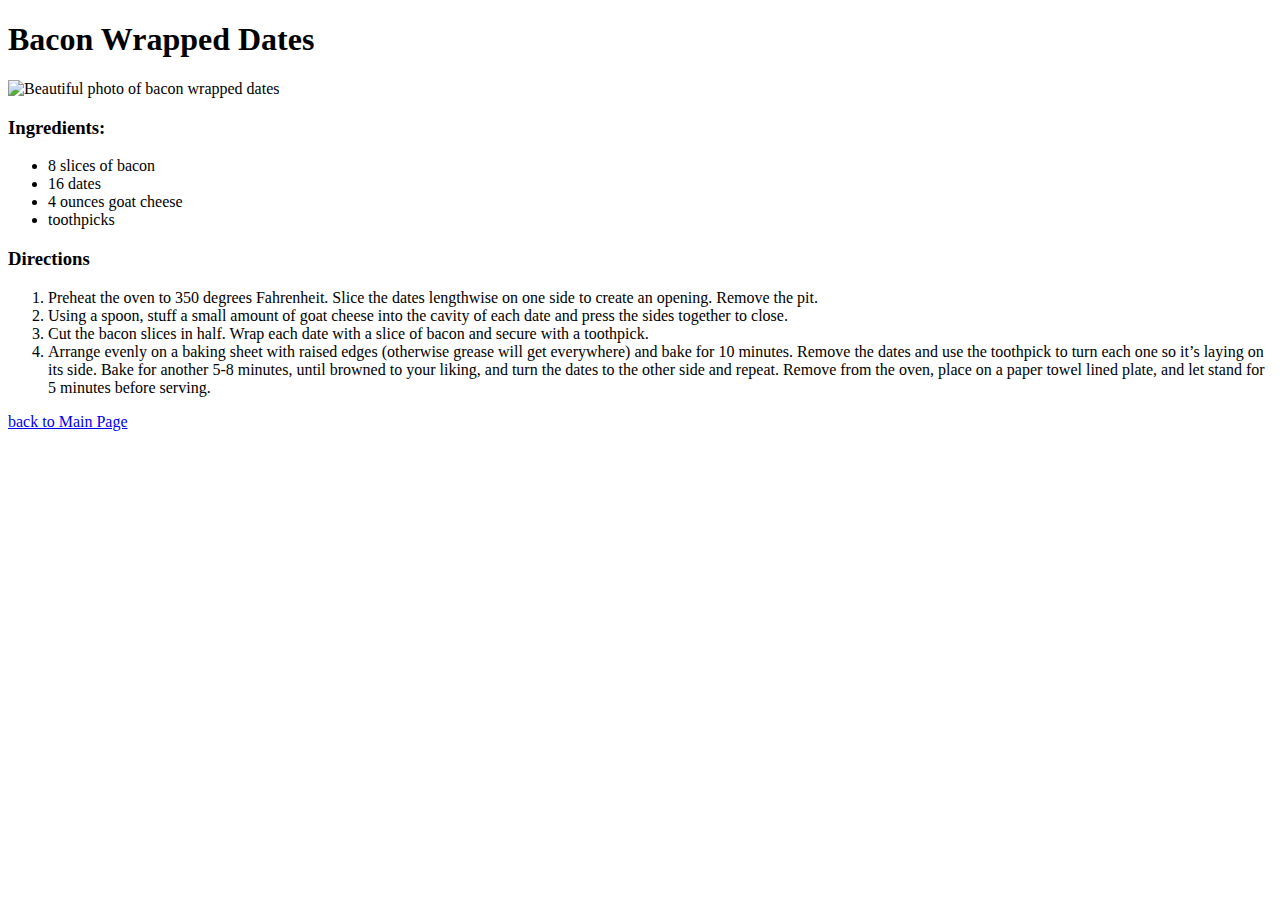
==== pages/appetizer.html @ 1cf3a7e2 "add photo and recipe for appetizer" ====
<!DOCTYPE html>
<html lang="en">
    <head> 
        <meta charset="UTF-8">
        <meta http-equiv="X-UA-Compatible" content="IE=edge">
        <meta name="viewport" content="width=device-width, initial-scale=1.0">
        <title> appertizer </title>
    </head>
    <body>
        <h1> Bacon Wrapped Dates </h1> 
      <img src="../img/bacon_wrapped_dates_main.jpeg" width="400" length="500" alt="Beautiful photo of bacon wrapped dates">
        <p> <h3> Ingredients: </h3></p>
        <ul> 
            <li> 8 slices of bacon</li>
            <li> 16 dates</li>
            <li> 4 ounces goat cheese</li>
            <li> toothpicks</li>
        </ul>
        <p> <h3> Directions</p></h3>
        <ol> 
            <li> Preheat the oven to 350 degrees Fahrenheit. 
                Slice the dates lengthwise on one side to create an opening. Remove the pit.</li>
            <li> Using a spoon, stuff a small amount of 
                goat cheese into the cavity of each date and press the sides together to close.</li>
            <li> Cut the bacon slices in half. Wrap each date with a slice of bacon 
                and secure with a toothpick.</li>
            <li> Arrange evenly on a baking sheet with raised edges 
                (otherwise grease will get everywhere) and bake for 10 minutes. 
                Remove the dates and use the toothpick to turn each one so it’s laying on its side. 
                Bake for another 5-8 minutes, until browned to your liking, 
                and turn the dates to the other side and repeat. 
                Remove from the oven, place on a paper towel lined plate, and let stand for 5 minutes 
                before serving.</li>
        </ol>

        <p><a href="../index.html"> back to Main Page</a></p>
    </body>
</html>
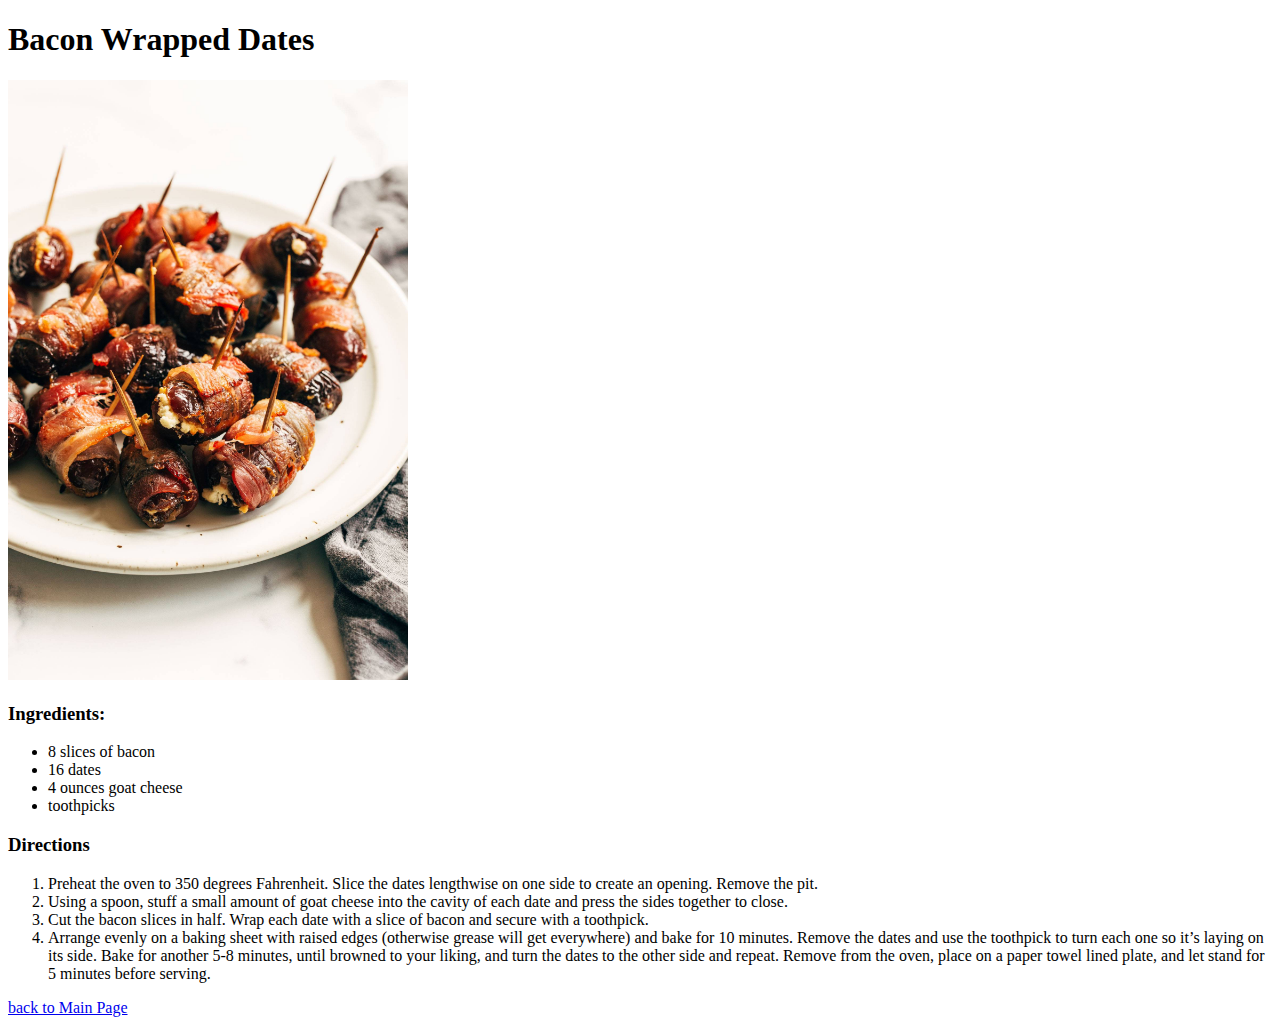
==== commit ae51eb18: "fix -alt attribute in images" ====
--- a/pages/appetizer.html
+++ b/pages/appetizer.html
@@ -8,7 +8,7 @@
     </head>
     <body>
         <h1> Bacon Wrapped Dates </h1> 
-      <img src="../img/bacon_wrapped_dates_main.jpeg" width="400" length="500" alt="Beautiful photo of bacon wrapped dates">
+      <img src="../img/bacon_wrapped_dates_appetizer.jpg" width="400" length="500" alt="Beautiful photo of bacon wrapped dates">
         <p> <h3> Ingredients: </h3></p>
         <ul> 
             <li> 8 slices of bacon</li>
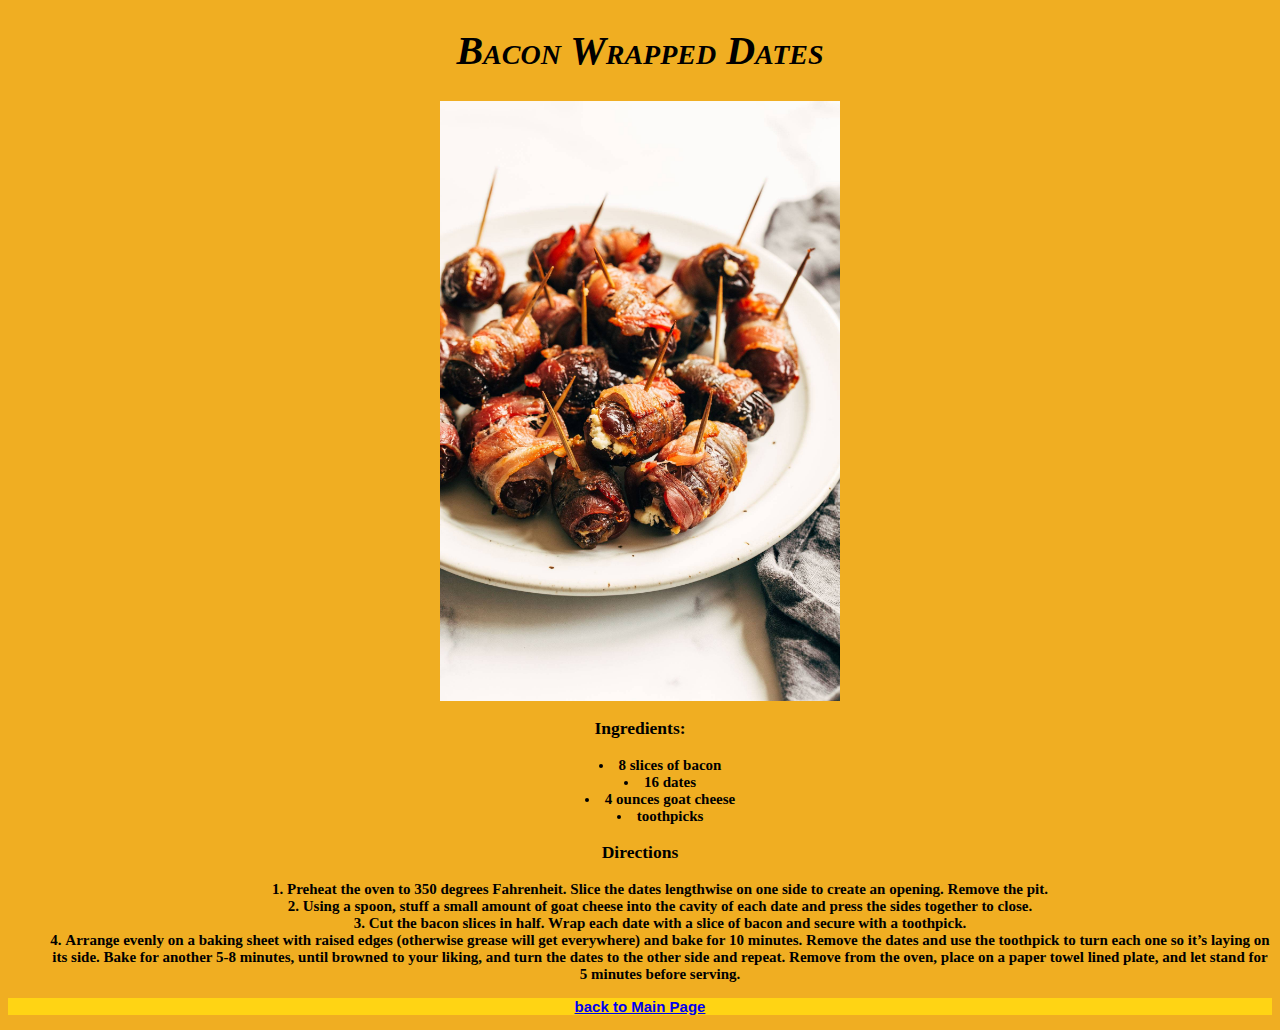
==== commit 2e684e00: "add initial css" ====
--- a/pages/appetizer.html
+++ b/pages/appetizer.html
@@ -5,19 +5,24 @@
         <meta http-equiv="X-UA-Compatible" content="IE=edge">
         <meta name="viewport" content="width=device-width, initial-scale=1.0">
         <title> appertizer </title>
+        <link rel="stylesheet" href="../styles.css">
     </head>
     <body>
         <h1> Bacon Wrapped Dates </h1> 
-      <img src="../img/bacon_wrapped_dates_appetizer.jpg" width="400" length="500" alt="Beautiful photo of bacon wrapped dates">
+        <img src="../img/bacon_wrapped_dates_appetizer.jpg" 
+            width="400" 
+            length="500" 
+            alt="Beautiful photo of bacon wrapped dates"
+            class="center">
         <p> <h3> Ingredients: </h3></p>
-        <ul> 
+        <ul class="center"> 
             <li> 8 slices of bacon</li>
             <li> 16 dates</li>
             <li> 4 ounces goat cheese</li>
             <li> toothpicks</li>
         </ul>
         <p> <h3> Directions</p></h3>
-        <ol> 
+        <ol class="center"> 
             <li> Preheat the oven to 350 degrees Fahrenheit. 
                 Slice the dates lengthwise on one side to create an opening. Remove the pit.</li>
             <li> Using a spoon, stuff a small amount of 
--- a/styles.css
+++ b/styles.css
@@ -0,0 +1,37 @@
+body {
+    background-color: rgba(238, 166, 12, 0.911);
+    font-family: fantasy, 'Times New Roman', Times, serif;
+    font-size: 15px;
+    text-align: center;
+}
+
+/* rounded background of yellow mustard color*/
+.roundB {
+    border-radius: 25px;
+    background-color: rgb(255, 212, 20);
+}
+
+h1 {
+    font-family: Georgia, 'Times New Roman', Times, serif;
+    font-size: 40px;
+    font-style: oblique;
+    font-variant: small-caps;
+    text-align: center;
+}
+
+li {
+    font-weight: bold;
+}
+
+p {
+    font-family: Verdana, Geneva, Tahoma, sans-serif;
+    background-color: rgb(255, 212, 20);
+    font-weight: bold;
+}
+
+.center {
+    display: block;
+    margin-left: auto;
+    margin-right: auto;
+    list-style-position: inside;
+}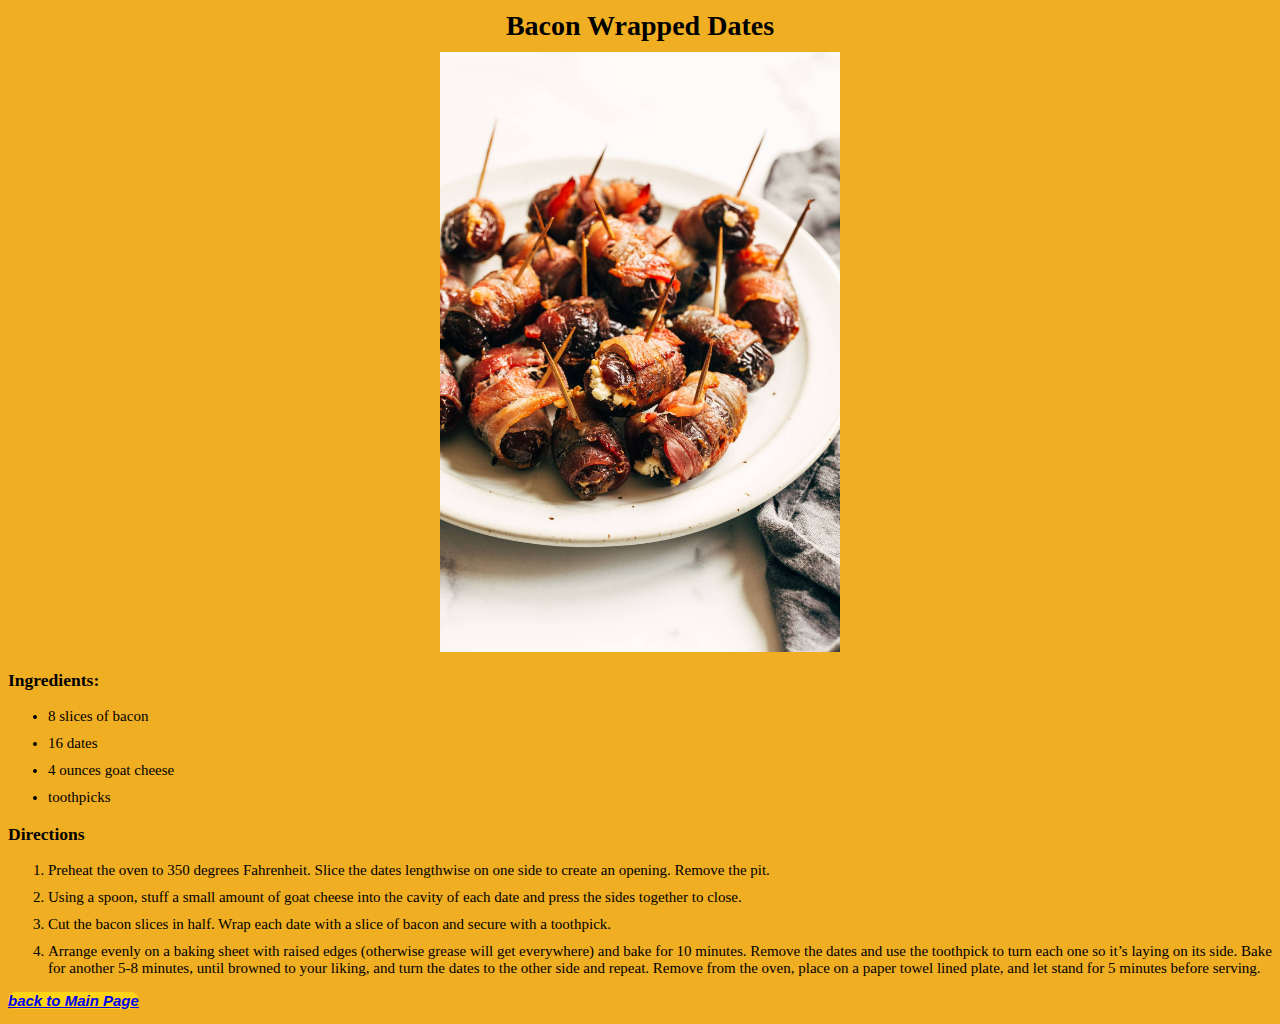
==== commit ce525cf8: "refine code and fix alignment" ====
--- a/pages/appetizer.html
+++ b/pages/appetizer.html
@@ -13,7 +13,7 @@
             width="400" 
             length="500" 
             alt="Beautiful photo of bacon wrapped dates"
-            class="center">
+            class="centerImg">
         <p> <h3> Ingredients: </h3></p>
         <ul class="center"> 
             <li> 8 slices of bacon</li>
--- a/styles.css
+++ b/styles.css
@@ -1,37 +1,46 @@
+/* Basic background color + Main font of the content, size and text-shadow.  */
 body {
     background-color: rgba(238, 166, 12, 0.911);
     font-family: fantasy, 'Times New Roman', Times, serif;
     font-size: 15px;
-    text-align: center;
 }
 
 /* rounded background of yellow mustard color*/
 .roundB {
     border-radius: 25px;
     background-color: rgb(255, 212, 20);
+    width: max-content;
 }
 
 h1 {
-    font-family: Georgia, 'Times New Roman', Times, serif;
-    font-size: 40px;
-    font-style: oblique;
-    font-variant: small-caps;
+    font-size: 28px;
+    margin: 10px auto;
     text-align: center;
-}
-
-li {
-    font-weight: bold;
 }
 
 p {
     font-family: Verdana, Geneva, Tahoma, sans-serif;
+    font-size: 15px;
+    font-style: italic;
     background-color: rgb(255, 212, 20);
     font-weight: bold;
+    width: max-content;
+    border-radius: 25px;
 }
 
-.center {
+.centerImg {
     display: block;
     margin-left: auto;
     margin-right: auto;
+}
+
+.leftA {
+    margin: 10px auto;
+    text-align: left;
     list-style-position: inside;
-}+}
+
+li {
+    margin: 10px auto;
+    text-align: left;
+}
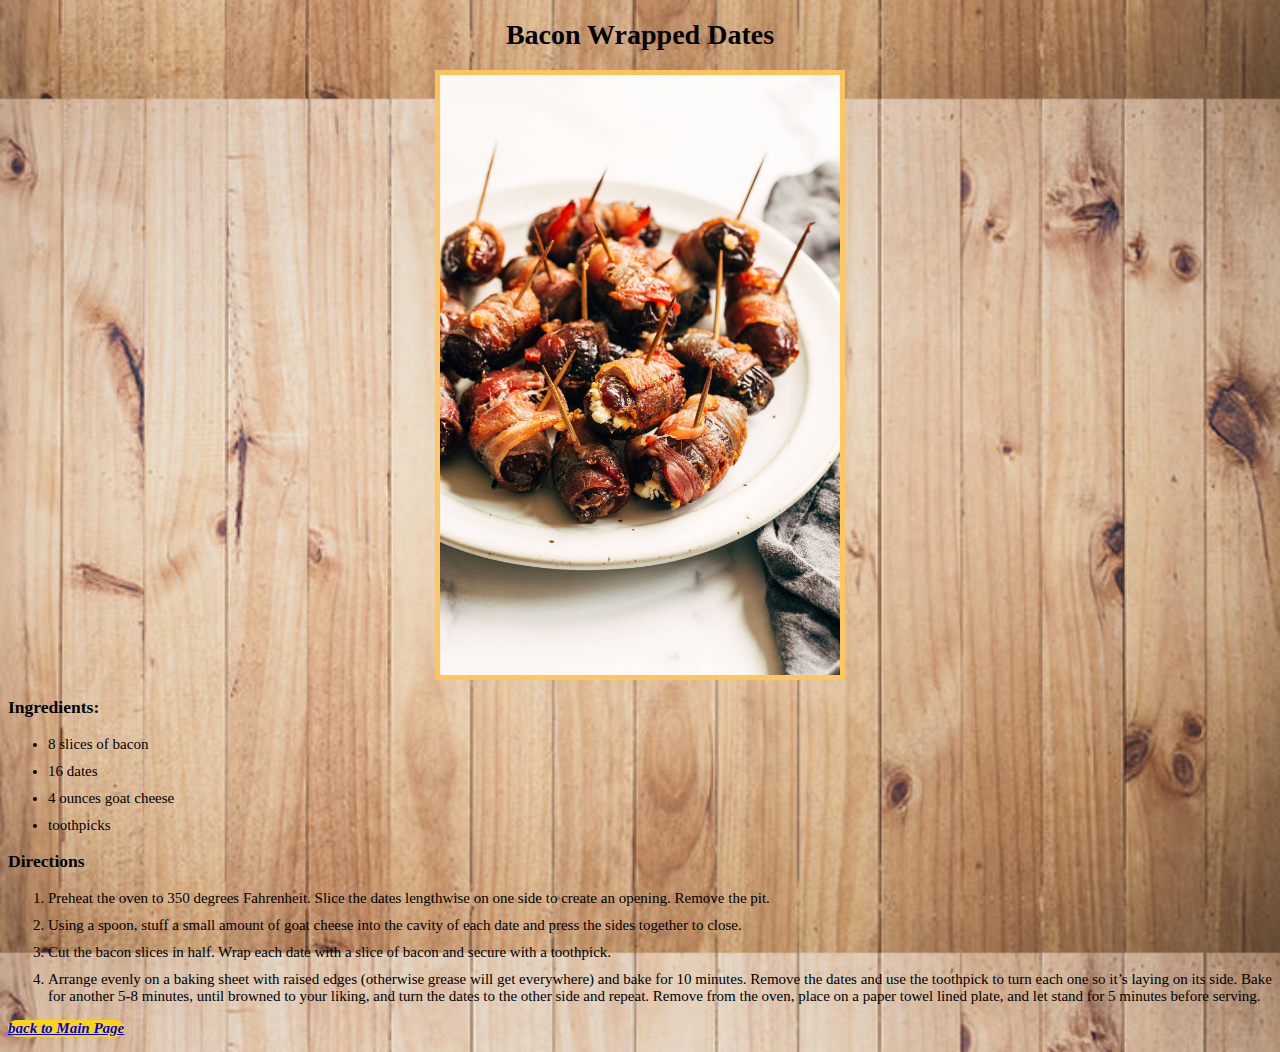
==== commit 26e37841: "add background and refine code" ====
--- a/pages/appetizer.html
+++ b/pages/appetizer.html
@@ -13,30 +13,30 @@
             width="400" 
             length="500" 
             alt="Beautiful photo of bacon wrapped dates"
-            class="centerImg">
-        <p> <h3> Ingredients: </h3></p>
-        <ul class="center"> 
-            <li> 8 slices of bacon</li>
-            <li> 16 dates</li>
-            <li> 4 ounces goat cheese</li>
-            <li> toothpicks</li>
-        </ul>
+            class="centerImg borderd">
+        <p class="Ingredients"> <h3> Ingredients: </h3></p>
+            <ul> 
+                <li> 8 slices of bacon</li>
+                <li> 16 dates</li>
+                <li> 4 ounces goat cheese</li>
+                <li> toothpicks</li>
+            </ul>
         <p> <h3> Directions</p></h3>
-        <ol class="center"> 
-            <li> Preheat the oven to 350 degrees Fahrenheit. 
+            <ol> 
+                <li> Preheat the oven to 350 degrees Fahrenheit. 
                 Slice the dates lengthwise on one side to create an opening. Remove the pit.</li>
-            <li> Using a spoon, stuff a small amount of 
+                <li> Using a spoon, stuff a small amount of 
                 goat cheese into the cavity of each date and press the sides together to close.</li>
-            <li> Cut the bacon slices in half. Wrap each date with a slice of bacon 
+                <li> Cut the bacon slices in half. Wrap each date with a slice of bacon 
                 and secure with a toothpick.</li>
-            <li> Arrange evenly on a baking sheet with raised edges 
+                <li> Arrange evenly on a baking sheet with raised edges 
                 (otherwise grease will get everywhere) and bake for 10 minutes. 
                 Remove the dates and use the toothpick to turn each one so it’s laying on its side. 
                 Bake for another 5-8 minutes, until browned to your liking, 
                 and turn the dates to the other side and repeat. 
                 Remove from the oven, place on a paper towel lined plate, and let stand for 5 minutes 
                 before serving.</li>
-        </ol>
+            </ol>
 
         <p><a href="../index.html"> back to Main Page</a></p>
     </body>
--- a/styles.css
+++ b/styles.css
@@ -1,6 +1,9 @@
 /* Basic background color + Main font of the content, size and text-shadow.  */
 body {
-    background-color: rgba(238, 166, 12, 0.911);
+   /* background-color: rgba(238, 166, 12, 0.911); */
+    background-image: url(./img/wood-top6.jpeg);
+    background-size: 100%;
+    background-position: center;
     font-family: fantasy, 'Times New Roman', Times, serif;
     font-size: 15px;
 }
@@ -9,25 +12,36 @@
 .roundB {
     border-radius: 25px;
     background-color: rgb(255, 212, 20);
+    background-clip: border-box;
+    text-align: center;
     width: max-content;
 }
 
 h1 {
     font-size: 28px;
-    margin: 10px auto;
     text-align: center;
+}
+/*  style for Title of the Index page  */
+.title_index {
+    margin: 35px auto;
+}
+
+#recipes_journal {
+    margin-top:35px;
 }
 
 p {
-    font-family: Verdana, Geneva, Tahoma, sans-serif;
+    font-family: fantasy, 'Times New Roman', Times, serif;
     font-size: 15px;
+    font-weight: bold;
     font-style: italic;
     background-color: rgb(255, 212, 20);
-    font-weight: bold;
+    border-radius: 25px;
     width: max-content;
-    border-radius: 25px;
+     
 }
 
+/*  class for centering an image  */
 .centerImg {
     display: block;
     margin-left: auto;
@@ -42,5 +56,18 @@
 
 li {
     margin: 10px auto;
-    text-align: left;
+    text-align: left;  
 }
+
+#list1 {
+    color: transparent;
+}
+
+.borderd {
+    border: 5px solid rgba(255, 198, 92, 0.925);
+}
+
+.Ingredients{
+    background-color: tomato;
+    font-family: 'Times New Roman', Times, serif;
+}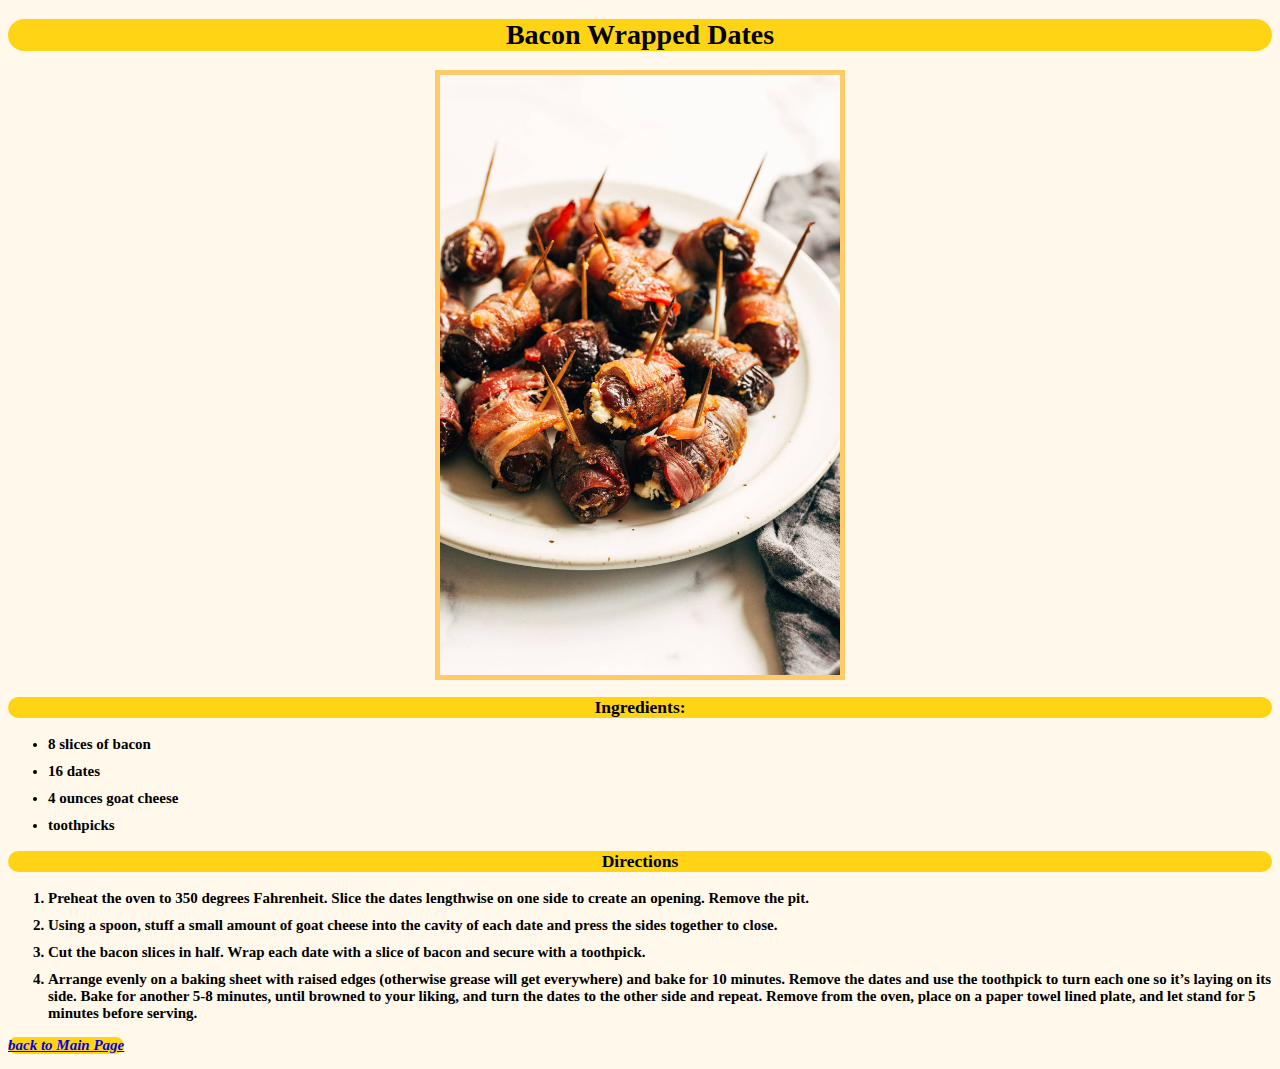
==== commit 8ae44f83: "refine code and redesign pages" ====
--- a/pages/appetizer.html
+++ b/pages/appetizer.html
@@ -8,20 +8,20 @@
         <link rel="stylesheet" href="../styles.css">
     </head>
     <body>
-        <h1> Bacon Wrapped Dates </h1> 
+        <h1 class="roundR"> Bacon Wrapped Dates </h1> 
         <img src="../img/bacon_wrapped_dates_appetizer.jpg" 
             width="400" 
             length="500" 
             alt="Beautiful photo of bacon wrapped dates"
             class="centerImg borderd">
-        <p class="Ingredients"> <h3> Ingredients: </h3></p>
+        <p> <h3 class="roundR"> Ingredients: </h3></p>
             <ul> 
                 <li> 8 slices of bacon</li>
                 <li> 16 dates</li>
                 <li> 4 ounces goat cheese</li>
                 <li> toothpicks</li>
             </ul>
-        <p> <h3> Directions</p></h3>
+        <p> <h3 class="roundR"> Directions</p></h3>
             <ol> 
                 <li> Preheat the oven to 350 degrees Fahrenheit. 
                 Slice the dates lengthwise on one side to create an opening. Remove the pit.</li>
--- a/styles.css
+++ b/styles.css
@@ -1,15 +1,17 @@
 /* Basic background color + Main font of the content, size and text-shadow.  */
 body {
    /* background-color: rgba(238, 166, 12, 0.911); */
-    background-image: url(./img/wood-top6.jpeg);
+    /*background-image: url(./img/wood-top3.jpeg);*/
+    background-color: rgb(255, 248, 235);
     background-size: 100%;
     background-position: center;
     font-family: fantasy, 'Times New Roman', Times, serif;
     font-size: 15px;
+    font-weight: bold;
 }
 
-/* rounded background of yellow mustard color*/
-.roundB {
+/* rounded background of yellow mustard color for title page*/
+.roundT {
     border-radius: 25px;
     background-color: rgb(255, 212, 20);
     background-clip: border-box;
@@ -17,15 +19,25 @@
     width: max-content;
 }
 
+/* rounded background of yellow mustard color for recipes' pages*/
+.roundR {
+    border-radius: 25px;
+    background-color: rgb(255, 212, 20);
+    background-clip: border-box;
+    text-align: center;
+}
+
+/* general formatting for H1 titles */
 h1 {
     font-size: 28px;
     text-align: center;
 }
-/*  style for Title of the Index page  */
+/*  formatting for Title of the Index page  */
 .title_index {
     margin: 35px auto;
 }
 
+/* image formatting for the Index page */
 #recipes_journal {
     margin-top:35px;
 }
@@ -65,9 +77,4 @@
 
 .borderd {
     border: 5px solid rgba(255, 198, 92, 0.925);
-}
-
-.Ingredients{
-    background-color: tomato;
-    font-family: 'Times New Roman', Times, serif;
 }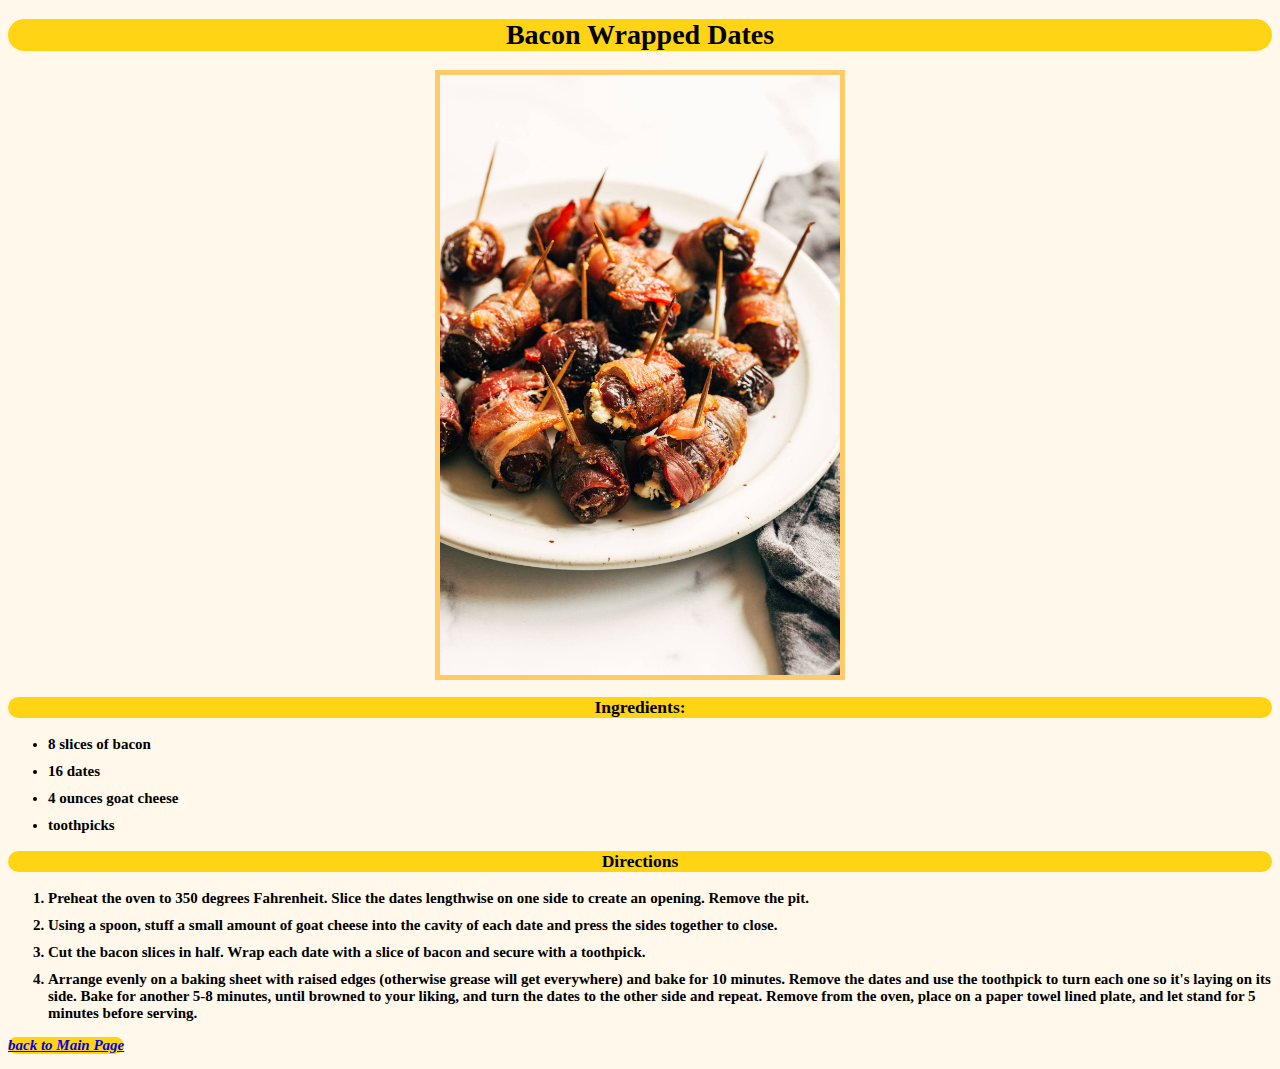
==== commit 05805624: "Fix syntaxis and poor formating of text" ====
--- a/pages/appetizer.html
+++ b/pages/appetizer.html
@@ -23,19 +23,16 @@
             </ul>
         <p> <h3 class="roundR"> Directions</p></h3>
             <ol> 
-                <li> Preheat the oven to 350 degrees Fahrenheit. 
-                Slice the dates lengthwise on one side to create an opening. Remove the pit.</li>
+                <li> Preheat the oven to 350 degrees Fahrenheit. Slice the dates lengthwise on one side to create an opening. Remove the pit.</li>
                 <li> Using a spoon, stuff a small amount of 
                 goat cheese into the cavity of each date and press the sides together to close.</li>
-                <li> Cut the bacon slices in half. Wrap each date with a slice of bacon 
-                and secure with a toothpick.</li>
+                <li> Cut the bacon slices in half. Wrap each date with a slice of bacon and secure with a toothpick.</li>
                 <li> Arrange evenly on a baking sheet with raised edges 
                 (otherwise grease will get everywhere) and bake for 10 minutes. 
-                Remove the dates and use the toothpick to turn each one so it’s laying on its side. 
+                Remove the dates and use the toothpick to turn each one so it's laying on its side. 
                 Bake for another 5-8 minutes, until browned to your liking, 
                 and turn the dates to the other side and repeat. 
-                Remove from the oven, place on a paper towel lined plate, and let stand for 5 minutes 
-                before serving.</li>
+                Remove from the oven, place on a paper towel lined plate, and let stand for 5 minutes before serving.</li>
             </ol>
 
         <p><a href="../index.html"> back to Main Page</a></p>
